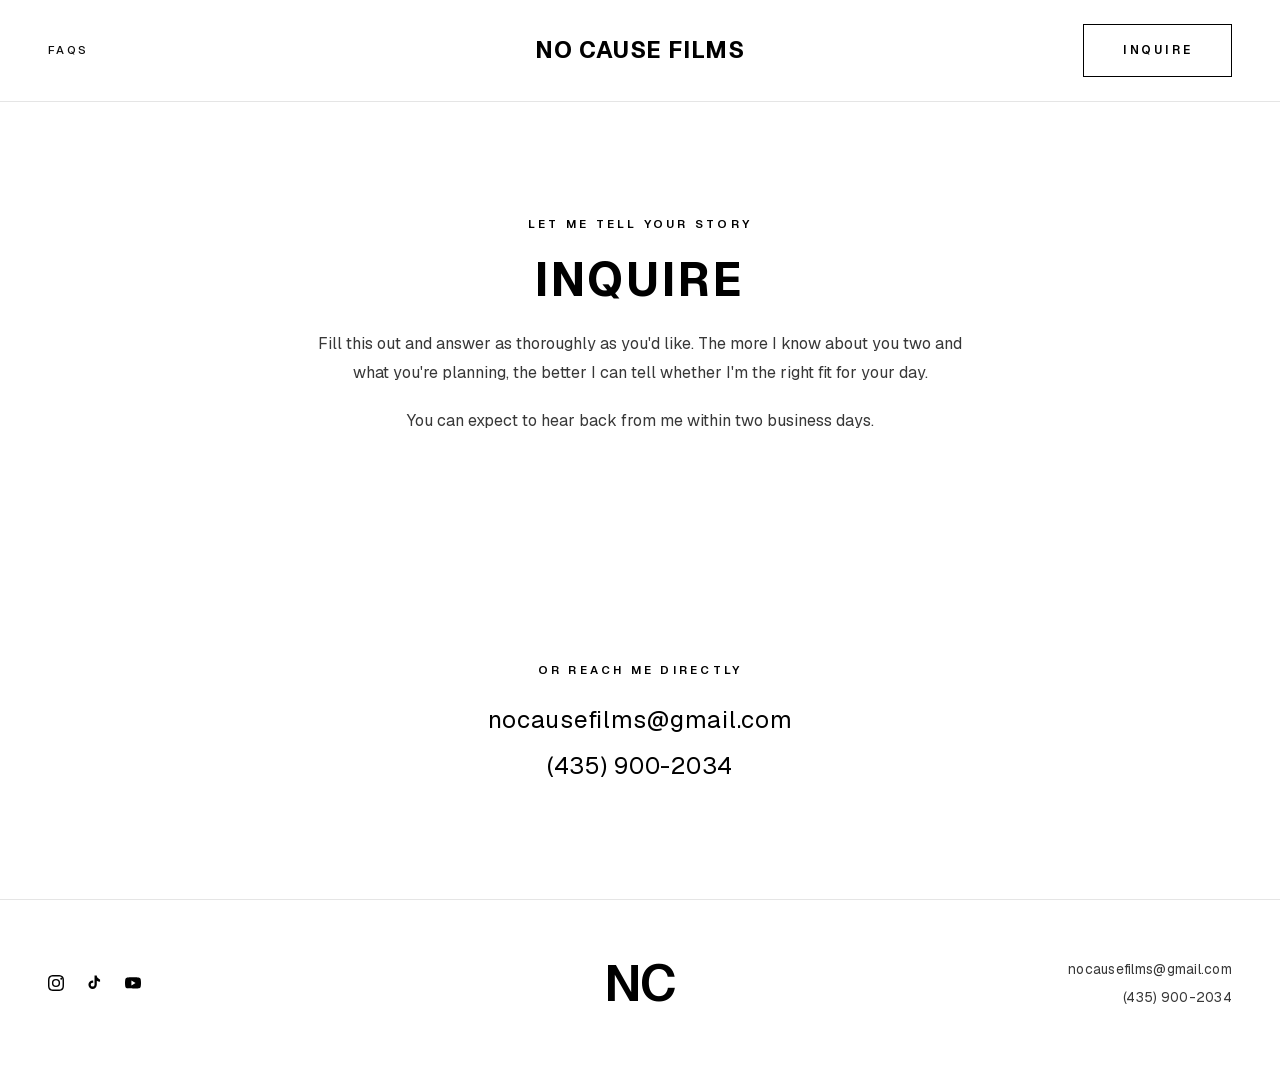
==== contact/index.html @ 93a8a9da "Overlay the header on a full-screen hero to match the old site Co-Authored-By: Claude Fable 5 <norep" ====
<!DOCTYPE html>
<html lang="en">
<head>
<meta charset="utf-8">
<meta name="viewport" content="width=device-width, initial-scale=1">
<title>Inquire | No Cause Films</title>
<meta name="description" content="Tell me about your wedding. Inquire about a wedding film with No Cause Films.">
<link rel="icon" href="/favicon.svg" type="image/svg+xml">
<link rel="icon" href="/favicon.ico" sizes="any">
<link rel="apple-touch-icon" href="/apple-touch-icon.png">
<link rel="preload" href="/assets/fonts/geist-latin.woff2" as="font" type="font/woff2" crossorigin>
<link rel="stylesheet" href="/assets/css/style.css?v=7">
<script>document.documentElement.classList.add('js');</script>
</head>
<body>

<header class="site-header site-header--solid">
  <div class="nav-group">
    <a class="nav-link" href="/faqs/">FAQs</a>
  </div>
  <a class="brand" href="/">No Cause Films</a>
  <div class="nav-group nav-group--right">
    <a class="btn btn--nav" href="/contact/">Inquire</a>
  </div>
  <button class="menu-toggle" type="button" aria-expanded="false" aria-controls="site-menu" aria-label="Open menu">
    <span></span><span></span><span></span>
  </button>
</header>

<nav class="site-menu" id="site-menu" hidden aria-label="Site menu">
  <button class="menu-close" type="button" aria-label="Close menu">&times;</button>
  <a href="/faqs/">FAQs</a>
  <a href="/contact/">Inquire</a>
</nav>

<section class="section section--flush center">
  <div class="wrap--narrow reveal">
    <p class="eyebrow">Let me tell your story</p>
    <h1 class="h-display">Inquire</h1>
    <div class="prose prose--center">
      <p>Fill this out and answer as thoroughly as you'd like. The more I know about you two and what you're planning, the better I can tell whether I'm the right fit for your day.</p>
      <p>You can expect to hear back from me within two business days.</p>
    </div>
  </div>
</section>

<section class="section section--tight">
  <div class="form-wrap">
    <!-- HoneyBook contact form (placement 6a2ed9c8455fab2ae55f2ff7). The
         widget injects an iframe here and keeps its own height in sync. -->
    <div class="hb-p-6a2ed9c8455fab2ae55f2ff7-2"></div>
    <img height="1" width="1" style="display:none" alt="" src="https://www.honeybook.com/p.png?pid=6a2ed9c8455fab2ae55f2ff7">
    <script>
      (function (h, b, s, n, i) {
        h._HB_ = h._HB_ || {};
        h._HB_.pid = i;
        var t = b.createElement(s);
        t.type = 'text/javascript';
        t.async = true;
        t.src = n;
        var e = b.getElementsByTagName(s)[0];
        e.parentNode.insertBefore(t, e);
      })(window, document, 'script', 'https://widget.honeybook.com/assets_users_production/websiteplacements/placement-controller.min.js', '6a2ed9c8455fab2ae55f2ff7');
    </script>
  </div>
</section>

<section class="section section--tight center">
  <div class="wrap--narrow reveal">
    <p class="eyebrow">Or reach me directly</p>
    <p class="contact-line"><a href="mailto:nocausefilms@gmail.com?subject=Wedding%20Film%20Inquiry">nocausefilms@gmail.com</a></p>
    <p class="contact-line"><a href="tel:+14359002034">(435) 900-2034</a></p>
  </div>
</section>

<footer class="site-footer">
  <div class="footer-social">
    <a href="https://www.instagram.com/nocausefilms/" target="_blank" rel="noopener" aria-label="Instagram">
      <svg viewBox="0 0 24 24" width="16" height="16" fill="currentColor" aria-hidden="true"><path d="M12 2.2c3.2 0 3.6 0 4.85.07 1.17.05 1.8.25 2.23.41.56.22.96.48 1.38.9.42.42.68.82.9 1.38.16.42.36 1.06.41 2.23.06 1.26.07 1.64.07 4.81s0 3.55-.07 4.81c-.05 1.17-.25 1.8-.41 2.23-.22.56-.48.96-.9 1.38-.42.42-.82.68-1.38.9-.42.16-1.06.36-2.23.41-1.26.06-1.64.07-4.85.07s-3.6 0-4.85-.07c-1.17-.05-1.8-.25-2.23-.41a3.72 3.72 0 0 1-1.38-.9 3.72 3.72 0 0 1-.9-1.38c-.16-.42-.36-1.06-.41-2.23C2.2 15.55 2.2 15.17 2.2 12s0-3.55.07-4.81c.05-1.17.25-1.8.41-2.23.22-.56.48-.96.9-1.38.42-.42.82-.68 1.38-.9.42-.16 1.06-.36 2.23-.41C8.4 2.2 8.8 2.2 12 2.2m0-2.2C8.74 0 8.33 0 7.05.07 5.78.13 4.9.33 4.14.63a5.92 5.92 0 0 0-2.13 1.38A5.92 5.92 0 0 0 .63 4.14C.33 4.9.13 5.78.07 7.05 0 8.33 0 8.74 0 12s0 3.67.07 4.95c.06 1.27.26 2.15.56 2.91.31.8.72 1.48 1.38 2.13a5.92 5.92 0 0 0 2.13 1.38c.76.3 1.64.5 2.91.56C8.33 24 8.74 24 12 24s3.67 0 4.95-.07c1.27-.06 2.15-.26 2.91-.56a5.92 5.92 0 0 0 2.13-1.38 5.92 5.92 0 0 0 1.38-2.13c.3-.76.5-1.64.56-2.91.07-1.28.07-1.69.07-4.95s0-3.67-.07-4.95c-.06-1.27-.26-2.15-.56-2.91a5.92 5.92 0 0 0-1.38-2.13A5.92 5.92 0 0 0 19.86.63c-.76-.3-1.64-.5-2.91-.56C15.67 0 15.26 0 12 0Zm0 5.84A6.16 6.16 0 1 0 18.16 12 6.16 6.16 0 0 0 12 5.84Zm0 10.15A4 4 0 1 1 16 12a4 4 0 0 1-4 4ZM19.85 4.15a1.44 1.44 0 1 1-1.44 1.44 1.44 1.44 0 0 1 1.44-1.44Z"/></svg>
    </a>
    <a href="https://www.tiktok.com/@nocausefilms" target="_blank" rel="noopener" aria-label="TikTok">
      <svg viewBox="0 0 24 24" width="16" height="16" fill="currentColor" aria-hidden="true"><path d="M19.32 5.56a5.1 5.1 0 0 1-3.08-3.7 5.28 5.28 0 0 1-.1-.96h-3.36v13.67a2.86 2.86 0 1 1-2.86-2.86c.3 0 .58.05.85.13V8.4a6.33 6.33 0 0 0-.85-.06 6.28 6.28 0 1 0 6.28 6.28V8.55a8.4 8.4 0 0 0 4.9 1.57V6.7a5.06 5.06 0 0 1-1.78-1.14Z"/></svg>
    </a>
    <a href="https://www.youtube.com/channel/UCZCptxi99xDaxpMvZcBD7iw" target="_blank" rel="noopener" aria-label="YouTube">
      <svg viewBox="0 0 24 24" width="16" height="16" fill="currentColor" aria-hidden="true"><path d="M23.5 6.19a3.02 3.02 0 0 0-2.12-2.14C19.5 3.55 12 3.55 12 3.55s-7.5 0-9.38.5A3.02 3.02 0 0 0 .5 6.19 31.65 31.65 0 0 0 0 12a31.65 31.65 0 0 0 .5 5.81 3.02 3.02 0 0 0 2.12 2.14c1.88.5 9.38.5 9.38.5s7.5 0 9.38-.5a3.02 3.02 0 0 0 2.12-2.14A31.65 31.65 0 0 0 24 12a31.65 31.65 0 0 0-.5-5.81ZM9.6 15.6V8.4L15.83 12Z"/></svg>
    </a>
  </div>
  <span class="footer-mark">NC</span>
  <div class="footer-contact">
    <a href="mailto:nocausefilms@gmail.com">nocausefilms@gmail.com</a>
    <a href="tel:+14359002034">(435) 900-2034</a>
  </div>
</footer>

<script src="/assets/js/main.js?v=8" defer></script>
</body>
</html>
---- assets/css/style.css ----
/* ============================================
   NO CAUSE FILMS — global stylesheet
   B&W, minimal, Geist. Matches the Pixieset
   site's look with room to customize.
   ============================================ */

@font-face {
  font-family: 'Geist';
  font-style: normal;
  font-weight: 100 900;
  font-display: swap;
  src: url('../fonts/geist-latin.woff2') format('woff2');
  unicode-range: U+0000-00FF, U+0131, U+0152-0153, U+02BB-02BC, U+02C6, U+02DA, U+02DC, U+0304, U+0308, U+0329, U+2000-206F, U+20AC, U+2122, U+2191, U+2193, U+2212, U+2215, U+FEFF, U+FFFD;
}
@font-face {
  font-family: 'Geist';
  font-style: normal;
  font-weight: 100 900;
  font-display: swap;
  src: url('../fonts/geist-latin-ext.woff2') format('woff2');
  unicode-range: U+0100-02BA, U+02BD-02C5, U+02C7-02CC, U+02CE-02D7, U+02DD-02FF, U+1E00-1E9F, U+1EF2-1EFF, U+2020, U+20A0-20AB, U+20AD-20C0, U+2113, U+2C60-2C7F, U+A720-A7FF;
}

:root {
  --black: #000;
  --ink: #373737;
  --white: #fff;
  --line: #e5e5e5;
  --pad: clamp(1.25rem, 4vw, 3rem);
  --maxw: 1200px;
}

* { margin: 0; padding: 0; box-sizing: border-box; }

html { scroll-behavior: smooth; }

body {
  font-family: 'Geist', -apple-system, 'Helvetica Neue', Arial, sans-serif;
  font-size: 16px;
  line-height: 1.7;
  color: var(--ink);
  background: var(--white);
  -webkit-font-smoothing: antialiased;
}

/* height:auto matters: with width/height attributes on the markup, a bare
   max-width:100% shrinks the width but keeps the attribute height, which is
   what made the 2500x3750 portrait render thousands of pixels tall. */
img, video { max-width: 100%; height: auto; display: block; }

a { color: inherit; text-decoration: none; }

/* ---------- header / nav ---------- */

.site-header {
  position: absolute;
  top: 0; left: 0; right: 0;
  z-index: 20;
  display: grid;
  grid-template-columns: 1fr auto 1fr;
  align-items: center;
  padding: 1.5rem var(--pad);
  color: var(--white);
}
.site-header--solid {
  position: static;
  color: var(--black);
  border-bottom: 1px solid var(--line);
}

/* Homepage header: transparent, laid over the full-screen hero in white,
   matching the old Pixieset site. The wordmark runs larger there because it
   doubles as the site opener over the footage. */
.site-header--overlay .brand {
  font-size: clamp(1.2rem, 2.7vw, 2rem);
}

.nav-group { display: flex; gap: 2rem; }
.nav-group--right { justify-content: flex-end; }

.nav-link {
  font-size: 0.72rem;
  font-weight: 500;
  letter-spacing: 0.2em;
  text-transform: uppercase;
  opacity: 0.95;
  transition: opacity 0.2s ease;
}
.nav-link:hover { opacity: 0.6; }

.brand {
  font-size: clamp(1.05rem, 2.4vw, 1.45rem);
  font-weight: 700;
  letter-spacing: 0.04em;
  text-transform: uppercase;
  white-space: nowrap;
}

/* header inquire CTA: the .btn look, shrunk to header scale */
.btn--nav {
  font-size: 0.66rem;
  padding: 0.55rem 1.3rem;
  border-color: currentColor;
  color: inherit;
}
.btn--nav:hover { background: var(--black); border-color: var(--black); color: var(--white); }

/* hamburger: desktop never sees it */
.menu-toggle {
  display: none;
  border: 0;
  background: transparent;
  cursor: pointer;
  padding: 0.75rem;
  margin: -0.75rem;
  color: inherit;
}
.menu-toggle span {
  display: block;
  width: 22px;
  height: 2px;
  background: currentColor;
}
.menu-toggle span + span { margin-top: 5px; }

/* full-screen menu the hamburger opens */
.site-menu {
  position: fixed;
  inset: 0;
  z-index: 80;
  background: var(--white);
  display: flex;
  flex-direction: column;
  align-items: center;
  justify-content: center;
  gap: 2.25rem;
}
.site-menu[hidden] { display: none; }
.site-menu a {
  font-size: 1.5rem;
  font-weight: 600;
  letter-spacing: 0.14em;
  text-transform: uppercase;
  color: var(--black);
}
.menu-close {
  position: absolute;
  top: 0.9rem;
  right: 1.05rem;
  border: 0;
  background: transparent;
  cursor: pointer;
  font-size: 2.1rem;
  line-height: 1;
  padding: 0.4rem;
  color: var(--black);
}
body.menu-open { overflow: hidden; }

/* On phones the header collapses to the wordmark plus the hamburger. */
@media (max-width: 700px) {
  .site-header {
    display: flex;
    align-items: center;
    justify-content: space-between;
    padding: 1.1rem 1.25rem;
  }
  .site-header .nav-group { display: none; }
  .menu-toggle { display: block; }
  .site-header .brand { font-size: 1.05rem; }
}

/* ---------- hero ---------- */

/* The homepage hero fills the viewport edge to edge with the transparent
   header laid over it, like the old Pixieset site. */
.hero {
  position: relative;
  height: 100svh;
  min-height: 480px;
  overflow: hidden;
  background: var(--black);
}

/* Scrim so the white header stays legible over bright footage. Scoped away
   from .hero--page, which brings its own full-height scrim. */
.hero:not(.hero--page)::after {
  content: '';
  position: absolute;
  top: 0; left: 0; right: 0;
  height: 6rem;
  background: linear-gradient(rgba(0, 0, 0, 0.35), rgba(0, 0, 0, 0));
  pointer-events: none;
}

/* Centered outlined CTA sitting just below the middle of the footage,
   where the old site had it. */
.hero-cta {
  position: absolute;
  left: 0; right: 0;
  top: 62%;
  z-index: 10;
  display: flex;
  justify-content: center;
}

.hero-media,
.hero-media video,
.hero-media img {
  position: absolute;
  inset: 0;
  width: 100%;
  height: 100%;
  object-fit: cover;
}

.hero-tagline {
  color: var(--black);
  font-size: clamp(1.15rem, 2.4vw, 1.5rem);
  font-weight: 600;
  letter-spacing: -0.02em;
  text-transform: uppercase;
  line-height: 1.45;
}

/* The tagline sits between the hero and the films with matching air on both
   sides, so the three read as one block instead of three sections. */
.tagline-band {
  padding: clamp(2.25rem, 5.5vw, 4.5rem) var(--pad);
}

/* Subpage hero: still a full-bleed image panel with the header and the title
   laid over it, so it keeps the scrim and the white overlaid tagline. */
.hero--page {
  margin: 0;
  aspect-ratio: auto;
  height: 62svh;
  min-height: 380px;
}

.hero--page .hero-scrim {
  position: absolute;
  inset: 0;
  background: linear-gradient(rgba(0,0,0,0.25), rgba(0,0,0,0.05) 30%, rgba(0,0,0,0.15));
}

.hero--page .hero-content {
  position: relative;
  z-index: 10;
  height: 100%;
  display: flex;
  align-items: center;
  justify-content: center;
  text-align: center;
  padding: 0 var(--pad);
}

.hero--page .hero-tagline { color: var(--white); }

/* ---------- sections ---------- */

.section {
  padding: clamp(3.5rem, 9vw, 7rem) var(--pad);
}
.section--tight { padding-top: clamp(2rem, 5vw, 3.5rem); }

.wrap { max-width: var(--maxw); margin: 0 auto; }
.wrap--narrow { max-width: 720px; margin: 0 auto; }

.eyebrow {
  font-size: 0.72rem;
  font-weight: 600;
  letter-spacing: 0.28em;
  text-transform: uppercase;
  color: var(--black);
  margin-bottom: 1.25rem;
}

.h-display {
  color: var(--black);
  font-size: clamp(1.6rem, 4.4vw, 2.9rem);
  font-weight: 700;
  letter-spacing: 0.06em;
  text-transform: uppercase;
  line-height: 1.15;
}

.h-title {
  color: var(--black);
  font-size: clamp(1.9rem, 4vw, 3rem);
  font-weight: 600;
  letter-spacing: -0.02em;
  line-height: 1.2;
}

/* big section heading, e.g. INVESTMENT */
.h-section {
  color: var(--black);
  font-size: clamp(1.8rem, 3.8vw, 2.75rem);
  font-weight: 600;
  letter-spacing: -0.02em;
  line-height: 1.15;
  text-transform: uppercase;
}

.lead { font-size: 1.05rem; }

.center { text-align: center; }

.stack > * + * { margin-top: 1.15rem; }

/* ---------- prose ---------- */

/* Body copy wants a shorter measure and more air than the default line
   length gives, so long passages stay readable. */
.prose {
  margin-top: 1.4rem;
  max-width: 62ch;
  line-height: 1.85;
}
.prose p + p { margin-top: 1.15rem; }
.prose--center { margin-left: auto; margin-right: auto; }
.prose a {
  border-bottom: 1px solid currentColor;
  padding-bottom: 1px;
}

.cta-row { margin-top: 2.25rem; }

/* ---------- intro splash ---------- */

.intro {
  position: fixed;
  inset: 0;
  z-index: 90;
  display: none;
  align-items: center;
  justify-content: center;
}
/* The white is its own layer so it can clear while the wordmark is still up.
   The hero is already playing underneath, so the mark dissolves over moving
   footage instead of the page cutting from a flat panel to a video. */
.intro-bg {
  position: absolute;
  inset: 0;
  background: var(--white);
}
/* Armed by an inline script before first paint so repeat visits in the
   same session never see a flash of the overlay. */
.intro-armed .intro { display: flex; }
.intro-armed body { overflow: hidden; }

.intro-mark {
  position: relative;
  color: var(--black);
  font-size: clamp(1.1rem, 3.2vw, 2rem);
  font-weight: 700;
  text-transform: uppercase;
  letter-spacing: 0.12em;
  opacity: 0;
  animation: intro-mark-in 1.5s ease forwards;
}

.intro.is-leaving { pointer-events: none; }
/* the panel clears first, then the mark, so the two overlap */
.intro.is-leaving .intro-bg {
  animation: intro-bg-out 1.15s cubic-bezier(0.4, 0, 0.2, 1) forwards;
}
/* `both`, not `forwards`: this rule replaces the animation shorthand, so the
   fill from intro-mark-in is gone and during the delay the mark would drop to
   its base opacity of 0 and blink before fading. */
.intro.is-leaving .intro-mark {
  animation: intro-mark-out 0.85s ease 0.25s both;
}

@keyframes intro-mark-in {
  from { opacity: 0; letter-spacing: 0.02em; }
  to   { opacity: 1; letter-spacing: 0.18em; }
}
@keyframes intro-bg-out {
  to { opacity: 0; }
}
@keyframes intro-mark-out {
  from { opacity: 1; letter-spacing: 0.18em; }
  to   { opacity: 0; letter-spacing: 0.26em; }
}

/* ---------- buttons ---------- */

.btn {
  display: inline-block;
  border: 1px solid var(--black);
  color: var(--black);
  background: transparent;
  font-size: 0.74rem;
  font-weight: 600;
  letter-spacing: 0.24em;
  text-transform: uppercase;
  padding: 0.95rem 2.4rem;
  transition: background 0.25s ease, color 0.25s ease;
}
.btn:hover { background: var(--black); color: var(--white); }

.btn--inverse {
  border-color: var(--white);
  color: var(--white);
}
.btn--inverse:hover { background: var(--white); color: var(--black); }

/* ---------- films ---------- */

.films {
  padding: 0 var(--pad) clamp(3rem, 7vw, 5rem);
}

.films-grid {
  display: grid;
  grid-template-columns: repeat(4, minmax(0, 1fr));
  gap: clamp(0.6rem, 1vw, 0.85rem);
  max-width: var(--maxw);
  margin: 0 auto;
}

.film-media {
  position: relative;
  aspect-ratio: 4 / 5;
  background: var(--black);
  overflow: hidden;
}

.film-loop {
  width: 100%;
  height: 100%;
  object-fit: cover;
}

/* The cover image sits over the video and fades out the first time the
   preview actually plays, so the tile never hard-cuts from the cover to an
   unrelated frame (the covers are hand-picked, not the loops' first frames). */
.film-poster {
  position: absolute;
  inset: 0;
  width: 100%;
  height: 100%;
  object-fit: cover;
  pointer-events: none;
  transition: opacity 0.45s ease;
}
.film-tile.is-playing .film-poster { opacity: 0; }

/* Full-tile invisible button: it is the click and tap target for the film,
   and the label is there for screen readers and keyboard focus. The preview
   starting on hover is the visible affordance, so no overlay is drawn. */
.film-open {
  position: absolute;
  inset: 0;
  width: 100%;
  height: 100%;
  border: 0;
  cursor: pointer;
  background: transparent;
  font-family: inherit;
  font-size: 0.72rem;
  font-weight: 600;
  letter-spacing: 0.24em;
  text-transform: uppercase;
  color: var(--white);
  display: flex;
  align-items: center;
  justify-content: center;
  opacity: 0;
  transition: opacity 0.35s ease;
}
.film-open::before {
  content: '';
  position: absolute;
  inset: 0;
  background: rgba(0, 0, 0, 0.35);
}
.film-open > * { position: relative; }
.film-open:focus-visible { opacity: 1; }

/* Sized so the longest title and kind still sit on one line in a four-across
   row, which is what keeps the captions on a single baseline. */
.film-caption {
  margin-top: 0.85rem;
  color: var(--black);
  font-size: 0.7rem;
  font-weight: 600;
  letter-spacing: 0.06em;
  line-height: 1.5;
  text-transform: uppercase;
}
.film-caption span { opacity: 0.45; }

/* Phones get one film per row, landscape, with the caption above the tile
   the way the live site reads. */
@media (max-width: 820px) {
  .films-grid {
    grid-template-columns: 1fr;
    gap: clamp(1.75rem, 6vw, 2.5rem);
  }
  .film-media { aspect-ratio: 16 / 9; }
  .film-caption {
    margin-top: 0;
    margin-bottom: 0.7rem;
  }
  .film-tile {
    display: flex;
    flex-direction: column;
  }
  .film-tile .film-caption { order: -1; }
}

/* ---------- lightbox ---------- */

.lightbox {
  position: fixed;
  inset: 0;
  z-index: 60;
  background: rgba(0, 0, 0, 0.94);
  display: flex;
  align-items: center;
  justify-content: center;
  padding: clamp(1rem, 5vw, 3.5rem);
  /* Opaque as soon as it is shown. An entrance fade would have to be armed
     from JS, and if that frame never lands the modal sits invisible while
     still swallowing clicks, so only the exit is animated. */
  opacity: 1;
  transition: opacity 0.25s ease;
}
.lightbox[hidden] { display: none; }
.lightbox.is-closing { opacity: 0; }

.lightbox-stage {
  width: 100%;
  max-width: 1200px;
}

.lightbox-video {
  width: 100%;
  max-height: 82svh;
  background: #000;
}

.lightbox-close {
  position: absolute;
  top: clamp(0.75rem, 2.5vw, 1.75rem);
  right: clamp(0.75rem, 2.5vw, 1.75rem);
  width: 48px;
  height: 48px;
  border: 0;
  background: transparent;
  color: var(--white);
  font-size: 2rem;
  line-height: 1;
  cursor: pointer;
  opacity: 0.75;
}
.lightbox-close:hover { opacity: 1; }

body.lightbox-open { overflow: hidden; }

/* ---------- about ---------- */

/* One continuous column of copy with the portrait held alongside it, rather
   than an intro block and a manifesto block separated by dead space. */
.story-grid {
  display: grid;
  grid-template-columns: 1.05fr 0.95fr;
  gap: clamp(2rem, 6vw, 5rem);
  align-items: start;
  max-width: var(--maxw);
  margin: 0 auto;
}

/* the portrait rides along instead of leaving a tall gap beside short copy */
.story-portrait {
  position: sticky;
  top: clamp(2rem, 8vh, 5.5rem);
}

.rule {
  border: 0;
  border-top: 1px solid var(--line);
  margin: clamp(2rem, 4vw, 3rem) 0;
  max-width: 62ch;
}

@media (max-width: 820px) {
  .story-grid { grid-template-columns: 1fr; }
  /* sticky reads as broken once the columns stack */
  .story-portrait { position: static; margin-top: 2.5rem; }
}

/* The source portrait is 2500x3750, so it has to be framed rather than
   dropped in at its natural height or it runs the length of the page.
   3:5 matches the crop on Mckay's live site. */
.portrait-frame {
  aspect-ratio: 3 / 5;
  max-height: 820px;
  overflow: hidden;
  background: var(--black);
}
.portrait-frame img {
  width: 100%;
  height: 100%;
  object-fit: cover;
  object-position: 50% 28%;
  filter: grayscale(1);
}
@media (max-width: 820px) {
  .portrait-frame { aspect-ratio: 4 / 5; max-height: 480px; }
}

.about-lead {
  margin-top: 1.1rem;
  font-size: clamp(1.02rem, 1.8vw, 1.15rem);
  color: var(--black);
}

/* ---------- wide image band ---------- */

/* Inset in the page gutters and cropped to a wide letterbox strip, matching
   the band on Mckay's live site. */
.image-band {
  margin: 0 var(--pad);
  aspect-ratio: 4.1 / 1;
  overflow: hidden;
}
.image-band img {
  width: 100%;
  height: 100%;
  object-fit: cover;
}
@media (max-width: 700px) {
  .image-band { aspect-ratio: 2.8 / 1; }
}

/* ---------- packages (wedding deck) ---------- */

.packages {
  display: grid;
  grid-template-columns: repeat(3, 1fr);
  gap: clamp(1rem, 2.5vw, 2rem);
  max-width: var(--maxw);
  margin: 0 auto;
}
@media (max-width: 980px) { .packages { grid-template-columns: 1fr; max-width: 560px; } }

.package {
  border: 1px solid var(--line);
  padding: clamp(1.5rem, 3vw, 2.5rem);
  display: flex;
  flex-direction: column;
}

.package--feature { border-color: var(--black); }

.package-name {
  font-size: 1.05rem;
  font-weight: 700;
  letter-spacing: 0.18em;
  text-transform: uppercase;
  color: var(--black);
}

.package-tag {
  margin-top: 0.9rem;
  font-size: 0.92rem;
  min-height: 4.2em;
}

.package dl { margin: 1.5rem 0; flex: 1; }
.package dt {
  font-size: 0.68rem;
  font-weight: 600;
  letter-spacing: 0.22em;
  text-transform: uppercase;
  color: var(--black);
  margin-top: 1.1rem;
}
.package dd { font-size: 0.92rem; margin-top: 0.2rem; }

.package-price {
  font-size: 1.7rem;
  font-weight: 700;
  color: var(--black);
  letter-spacing: 0.02em;
}

.package-note {
  margin-top: 0.6rem;
  font-size: 0.78rem;
  opacity: 0.75;
}

/* ---------- FAQ ---------- */

.faq-list { max-width: 760px; margin: 0 auto; }

.faq {
  border-bottom: 1px solid var(--line);
  padding: 1.6rem 0;
}
.faq:first-child { border-top: 1px solid var(--line); }

.faq h3 {
  color: var(--black);
  font-size: 1.02rem;
  font-weight: 650;
  margin-bottom: 0.6rem;
}
.faq p { font-size: 0.95rem; }
.faq p + p { margin-top: 0.6rem; }

/* ---------- contact ---------- */

.contact-line {
  font-size: clamp(1.05rem, 2.4vw, 1.5rem);
  color: var(--black);
  letter-spacing: 0.03em;
}
.contact-line + .contact-line { margin-top: 0.35rem; }

/* ---------- inquiry form ---------- */

/* Holds the HoneyBook embed, which brings its own field styling. */
.form-wrap { max-width: 640px; margin: 0 auto; }

/* the intro copy and the form should read as one block, not two sections */
.section--flush { padding-bottom: 0; }

/* ---------- footer ---------- */

/* Three zones like the live site: social icons left, a big NC wordmark
   centred, email and phone stacked on the right. */
.site-footer {
  border-top: 1px solid var(--line);
  padding: 2.5rem var(--pad);
  display: grid;
  grid-template-columns: 1fr auto 1fr;
  align-items: center;
  gap: 1rem;
}

.footer-social {
  display: flex;
  gap: 1.4rem;
}
.footer-social a {
  color: var(--black);
  display: inline-flex;
  transition: opacity 0.2s ease;
}
.footer-social a:hover { opacity: 0.6; }
.footer-social svg { display: block; }

.footer-mark {
  font-size: clamp(2rem, 4vw, 3.3rem);
  font-weight: 600;
  letter-spacing: -0.02em;
  color: var(--black);
}

.footer-contact {
  display: flex;
  flex-direction: column;
  align-items: flex-end;
  gap: 0.3rem;
}
.footer-contact a {
  font-size: 0.85rem;
  letter-spacing: 0.02em;
}
.footer-contact a:hover { opacity: 0.6; }

@media (max-width: 700px) {
  .site-footer {
    grid-template-columns: 1fr;
    justify-items: center;
    gap: 1.5rem;
    text-align: center;
  }
  .footer-contact { align-items: center; }
}

/* ---------- reveal animation ---------- */

/* Only hide content for the reveal animation when JS is actually running and
   can bring it back. Without the `.js` gate, a script error or a browser
   without IntersectionObserver leaves the whole page blank. */
.js .reveal {
  opacity: 0;
  transform: translateY(18px);
  transition: opacity 0.8s ease, transform 0.8s ease;
}
.js .reveal.is-visible { opacity: 1; transform: none; }

@media (prefers-reduced-motion: reduce) {
  .js .reveal { opacity: 1; transform: none; transition: none; }
  html { scroll-behavior: auto; }
}
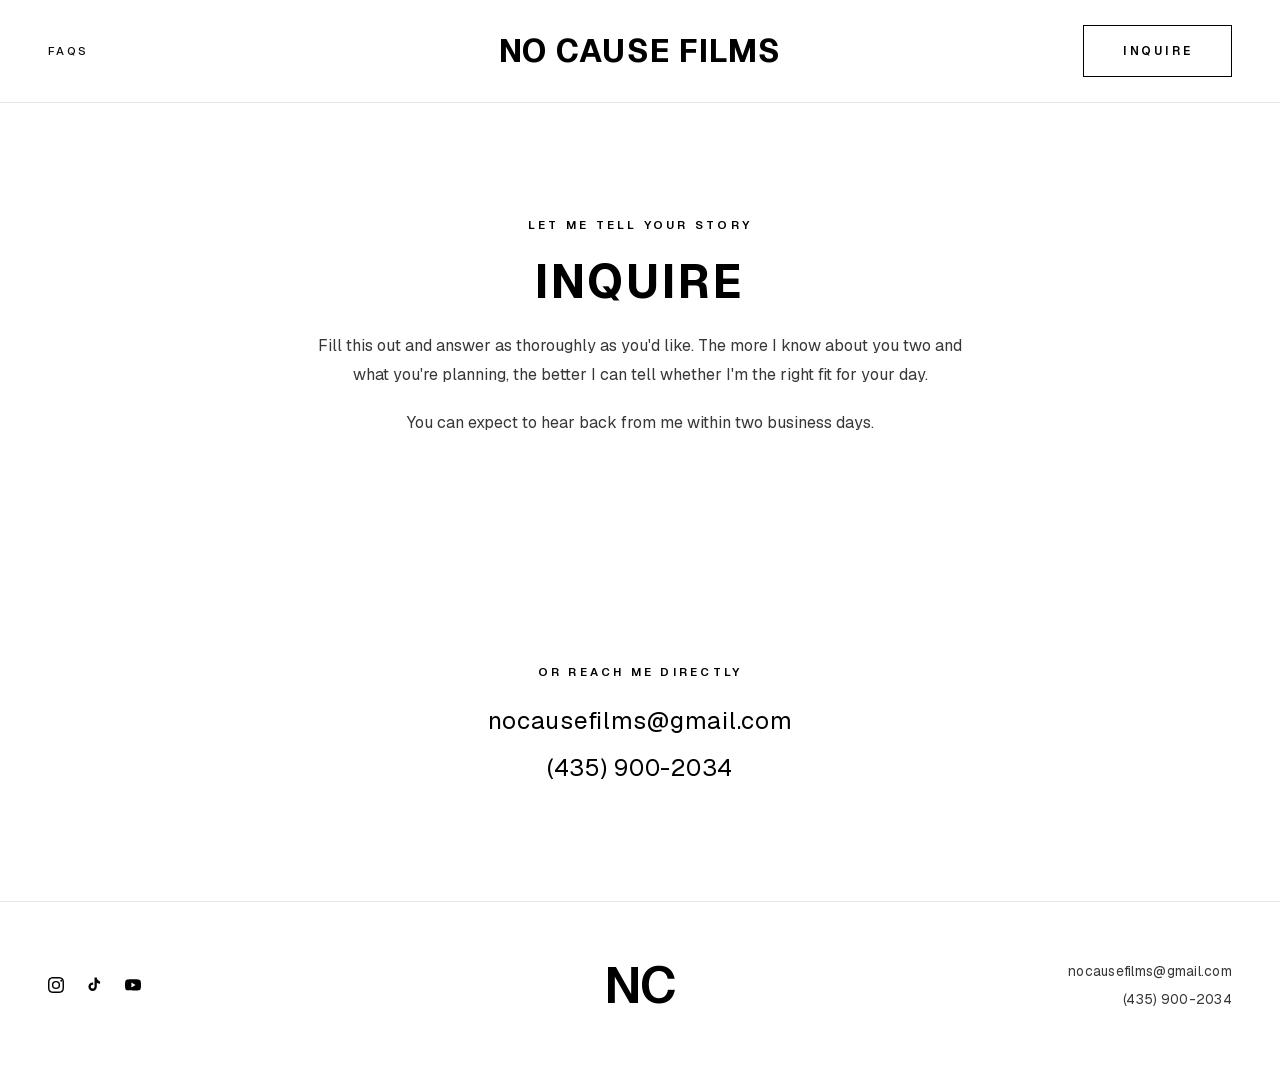
==== commit e33e29e8: "Keep the original layout, just enlarge the wordmark and opener text Co-Authored-By: Claude Fable 5 <" ====
--- a/contact/index.html
+++ b/contact/index.html
@@ -9,7 +9,7 @@
 <link rel="icon" href="/favicon.ico" sizes="any">
 <link rel="apple-touch-icon" href="/apple-touch-icon.png">
 <link rel="preload" href="/assets/fonts/geist-latin.woff2" as="font" type="font/woff2" crossorigin>
-<link rel="stylesheet" href="/assets/css/style.css?v=7">
+<link rel="stylesheet" href="/assets/css/style.css?v=8">
 <script>document.documentElement.classList.add('js');</script>
 </head>
 <body>
--- a/assets/css/style.css
+++ b/assets/css/style.css
@@ -68,13 +68,6 @@
   border-bottom: 1px solid var(--line);
 }
 
-/* Homepage header: transparent, laid over the full-screen hero in white,
-   matching the old Pixieset site. The wordmark runs larger there because it
-   doubles as the site opener over the footage. */
-.site-header--overlay .brand {
-  font-size: clamp(1.2rem, 2.7vw, 2rem);
-}
-
 .nav-group { display: flex; gap: 2rem; }
 .nav-group--right { justify-content: flex-end; }
 
@@ -89,7 +82,7 @@
 .nav-link:hover { opacity: 0.6; }
 
 .brand {
-  font-size: clamp(1.05rem, 2.4vw, 1.45rem);
+  font-size: clamp(1.2rem, 2.9vw, 2rem);
   font-weight: 700;
   letter-spacing: 0.04em;
   text-transform: uppercase;
@@ -167,41 +160,29 @@
   }
   .site-header .nav-group { display: none; }
   .menu-toggle { display: block; }
-  .site-header .brand { font-size: 1.05rem; }
+  .site-header .brand { font-size: 1.2rem; }
+
+  /* The homepage header lies over the full-screen hero: no white bar. */
+  .site-header--overlay {
+    position: absolute;
+    top: 0; left: 0; right: 0;
+    background: transparent;
+    border-bottom: 0;
+    color: var(--white);
+  }
 }
 
 /* ---------- hero ---------- */
 
-/* The homepage hero fills the viewport edge to edge with the transparent
-   header laid over it, like the old Pixieset site. */
+/* The homepage hero is an inset letterboxed panel, not a full-bleed screen:
+   it sits below a solid header inside the same gutters as the rest of the
+   page, and the tagline reads as black type underneath rather than over it. */
 .hero {
   position: relative;
-  height: 100svh;
-  min-height: 480px;
+  margin: 0 var(--pad);
+  aspect-ratio: 2.76 / 1;
   overflow: hidden;
   background: var(--black);
-}
-
-/* Scrim so the white header stays legible over bright footage. Scoped away
-   from .hero--page, which brings its own full-height scrim. */
-.hero:not(.hero--page)::after {
-  content: '';
-  position: absolute;
-  top: 0; left: 0; right: 0;
-  height: 6rem;
-  background: linear-gradient(rgba(0, 0, 0, 0.35), rgba(0, 0, 0, 0));
-  pointer-events: none;
-}
-
-/* Centered outlined CTA sitting just below the middle of the footage,
-   where the old site had it. */
-.hero-cta {
-  position: absolute;
-  left: 0; right: 0;
-  top: 62%;
-  z-index: 10;
-  display: flex;
-  justify-content: center;
 }
 
 .hero-media,
@@ -227,6 +208,26 @@
    sides, so the three read as one block instead of three sections. */
 .tagline-band {
   padding: clamp(2.25rem, 5.5vw, 4.5rem) var(--pad);
+}
+
+/* On phones the hero fills the viewport edge to edge; the overlaid header
+   (white wordmark + hamburger) gets a touch of scrim to stay legible over
+   bright footage. */
+@media (max-width: 700px) {
+  .hero {
+    margin: 0;
+    aspect-ratio: auto;
+    height: 100svh;
+    min-height: 480px;
+  }
+  .hero::after {
+    content: '';
+    position: absolute;
+    top: 0; left: 0; right: 0;
+    height: 6rem;
+    background: linear-gradient(rgba(0, 0, 0, 0.35), rgba(0, 0, 0, 0));
+    pointer-events: none;
+  }
 }
 
 /* Subpage hero: still a full-bleed image panel with the header and the title
@@ -353,7 +354,7 @@
 .intro-mark {
   position: relative;
   color: var(--black);
-  font-size: clamp(1.1rem, 3.2vw, 2rem);
+  font-size: clamp(1.5rem, 4.4vw, 2.9rem);
   font-weight: 700;
   text-transform: uppercase;
   letter-spacing: 0.12em;
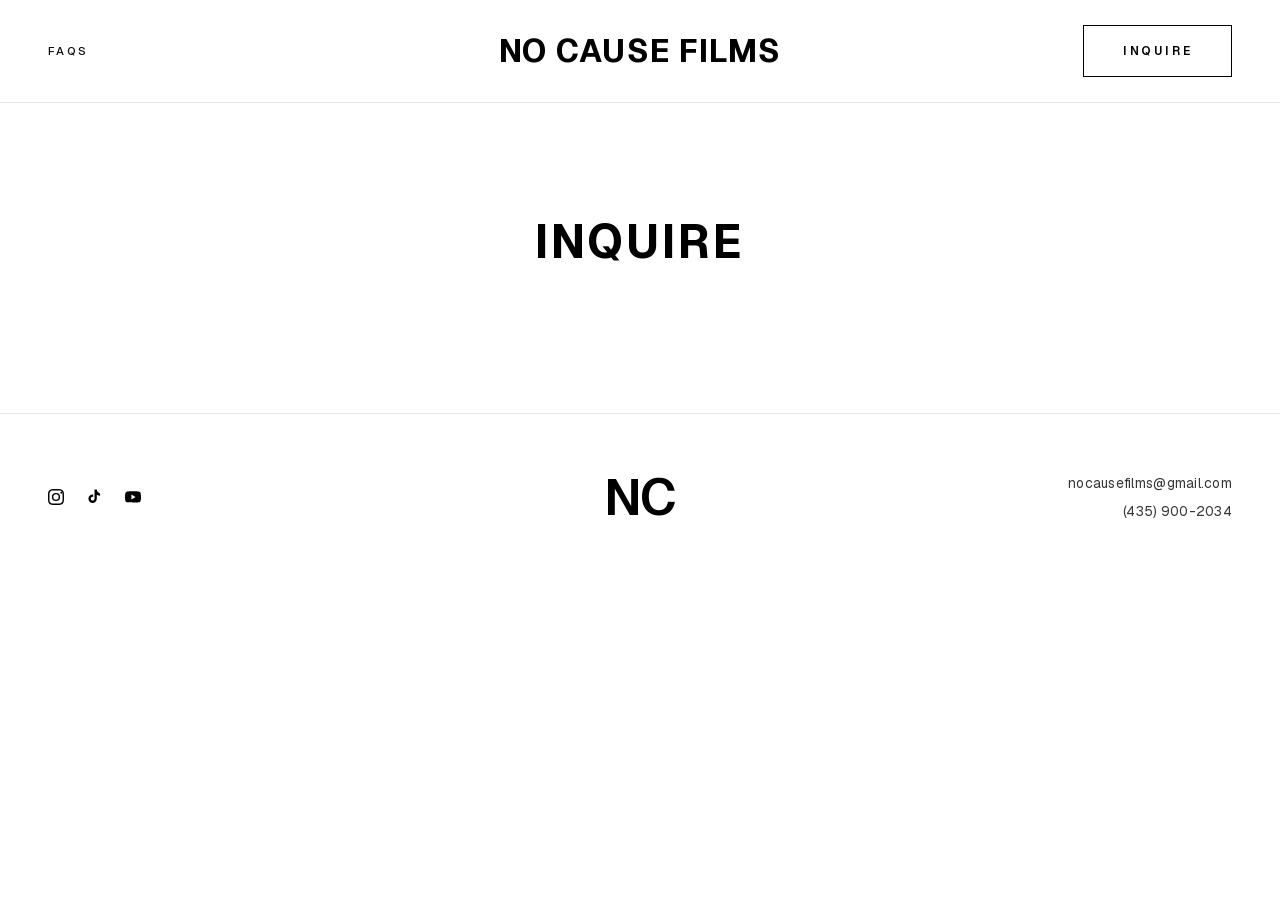
==== commit 0e4d8647: "Clean up the inquire page Title straight into the form, like the live site: the eyebrow, the two int" ====
--- a/contact/index.html
+++ b/contact/index.html
@@ -9,7 +9,7 @@
 <link rel="icon" href="/favicon.ico" sizes="any">
 <link rel="apple-touch-icon" href="/apple-touch-icon.png">
 <link rel="preload" href="/assets/fonts/geist-latin.woff2" as="font" type="font/woff2" crossorigin>
-<link rel="stylesheet" href="/assets/css/style.css?v=8">
+<link rel="stylesheet" href="/assets/css/style.css?v=11">
 <script>document.documentElement.classList.add('js');</script>
 </head>
 <body>
@@ -35,16 +35,11 @@
 
 <section class="section section--flush center">
   <div class="wrap--narrow reveal">
-    <p class="eyebrow">Let me tell your story</p>
     <h1 class="h-display">Inquire</h1>
-    <div class="prose prose--center">
-      <p>Fill this out and answer as thoroughly as you'd like. The more I know about you two and what you're planning, the better I can tell whether I'm the right fit for your day.</p>
-      <p>You can expect to hear back from me within two business days.</p>
-    </div>
   </div>
 </section>
 
-<section class="section section--tight">
+<section class="section section--form">
   <div class="form-wrap">
     <!-- HoneyBook contact form (placement 6a2ed9c8455fab2ae55f2ff7). The
          widget injects an iframe here and keeps its own height in sync. -->
@@ -62,14 +57,6 @@
         e.parentNode.insertBefore(t, e);
       })(window, document, 'script', 'https://widget.honeybook.com/assets_users_production/websiteplacements/placement-controller.min.js', '6a2ed9c8455fab2ae55f2ff7');
     </script>
-  </div>
-</section>
-
-<section class="section section--tight center">
-  <div class="wrap--narrow reveal">
-    <p class="eyebrow">Or reach me directly</p>
-    <p class="contact-line"><a href="mailto:nocausefilms@gmail.com?subject=Wedding%20Film%20Inquiry">nocausefilms@gmail.com</a></p>
-    <p class="contact-line"><a href="tel:+14359002034">(435) 900-2034</a></p>
   </div>
 </section>
 
@@ -92,6 +79,6 @@
   </div>
 </footer>
 
-<script src="/assets/js/main.js?v=8" defer></script>
+<script src="/assets/js/main.js?v=10" defer></script>
 </body>
 </html>
--- a/assets/css/style.css
+++ b/assets/css/style.css
@@ -66,6 +66,30 @@
   position: static;
   color: var(--black);
   border-bottom: 1px solid var(--line);
+}
+
+/* Homepage header: transparent, laid over the full-screen hero in white, the
+   way the live site reads. The wordmark stacks on two lines with the tight
+   tracking of the live wordmark. */
+.site-header--overlay {
+  position: absolute;
+  top: 0; left: 0; right: 0;
+  background: transparent;
+  border-bottom: 0;
+  color: var(--white);
+}
+.site-header--overlay .brand {
+  text-align: center;
+  line-height: 1.05;
+  letter-spacing: -0.02em;
+  font-size: clamp(1.25rem, 2.75vw, 3.6rem);
+}
+/* Like the live site, the wordmark runs on one line on wide screens and
+   stacks to two once the header gets tight. */
+.site-header--overlay .brand br { display: none; }
+@media (max-width: 1400px) {
+  .site-header--overlay .brand { white-space: normal; }
+  .site-header--overlay .brand br { display: inline; }
 }
 
 .nav-group { display: flex; gap: 2rem; }
@@ -161,26 +185,17 @@
   .site-header .nav-group { display: none; }
   .menu-toggle { display: block; }
   .site-header .brand { font-size: 1.2rem; }
-
-  /* The homepage header lies over the full-screen hero: no white bar. */
-  .site-header--overlay {
-    position: absolute;
-    top: 0; left: 0; right: 0;
-    background: transparent;
-    border-bottom: 0;
-    color: var(--white);
-  }
 }
 
 /* ---------- hero ---------- */
 
-/* The homepage hero is an inset letterboxed panel, not a full-bleed screen:
-   it sits below a solid header inside the same gutters as the rest of the
-   page, and the tagline reads as black type underneath rather than over it. */
+/* The homepage hero fills the viewport edge to edge with the transparent
+   header laid over it, like the live site. A light dim plus a top scrim keep
+   the white header legible over bright footage. */
 .hero {
   position: relative;
-  margin: 0 var(--pad);
-  aspect-ratio: 2.76 / 1;
+  height: 100svh;
+  min-height: 480px;
   overflow: hidden;
   background: var(--black);
 }
@@ -195,6 +210,25 @@
   object-fit: cover;
 }
 
+/* The poster is the video's own first frame. It sits over the video and only
+   fades once frames are rendering, so the hold-then-play never hard cuts. */
+.hero-media img {
+  z-index: 1;
+  transition: opacity 1.2s ease;
+}
+.hero.is-playing .hero-media img { opacity: 0; }
+
+.hero:not(.hero--page)::after {
+  content: '';
+  position: absolute;
+  inset: 0;
+  background:
+    linear-gradient(rgba(0, 0, 0, 0.35), rgba(0, 0, 0, 0) 6rem),
+    rgba(0, 0, 0, 0.18);
+  pointer-events: none;
+  z-index: 2;
+}
+
 .hero-tagline {
   color: var(--black);
   font-size: clamp(1.15rem, 2.4vw, 1.5rem);
@@ -208,26 +242,6 @@
    sides, so the three read as one block instead of three sections. */
 .tagline-band {
   padding: clamp(2.25rem, 5.5vw, 4.5rem) var(--pad);
-}
-
-/* On phones the hero fills the viewport edge to edge; the overlaid header
-   (white wordmark + hamburger) gets a touch of scrim to stay legible over
-   bright footage. */
-@media (max-width: 700px) {
-  .hero {
-    margin: 0;
-    aspect-ratio: auto;
-    height: 100svh;
-    min-height: 480px;
-  }
-  .hero::after {
-    content: '';
-    position: absolute;
-    top: 0; left: 0; right: 0;
-    height: 6rem;
-    background: linear-gradient(rgba(0, 0, 0, 0.35), rgba(0, 0, 0, 0));
-    pointer-events: none;
-  }
 }
 
 /* Subpage hero: still a full-bleed image panel with the header and the title
@@ -242,6 +256,7 @@
 .hero--page .hero-scrim {
   position: absolute;
   inset: 0;
+  z-index: 2; /* above the poster img, which carries z-index 1 for its fade */
   background: linear-gradient(rgba(0,0,0,0.25), rgba(0,0,0,0.05) 30%, rgba(0,0,0,0.15));
 }
 
@@ -327,64 +342,6 @@
 }
 
 .cta-row { margin-top: 2.25rem; }
-
-/* ---------- intro splash ---------- */
-
-.intro {
-  position: fixed;
-  inset: 0;
-  z-index: 90;
-  display: none;
-  align-items: center;
-  justify-content: center;
-}
-/* The white is its own layer so it can clear while the wordmark is still up.
-   The hero is already playing underneath, so the mark dissolves over moving
-   footage instead of the page cutting from a flat panel to a video. */
-.intro-bg {
-  position: absolute;
-  inset: 0;
-  background: var(--white);
-}
-/* Armed by an inline script before first paint so repeat visits in the
-   same session never see a flash of the overlay. */
-.intro-armed .intro { display: flex; }
-.intro-armed body { overflow: hidden; }
-
-.intro-mark {
-  position: relative;
-  color: var(--black);
-  font-size: clamp(1.5rem, 4.4vw, 2.9rem);
-  font-weight: 700;
-  text-transform: uppercase;
-  letter-spacing: 0.12em;
-  opacity: 0;
-  animation: intro-mark-in 1.5s ease forwards;
-}
-
-.intro.is-leaving { pointer-events: none; }
-/* the panel clears first, then the mark, so the two overlap */
-.intro.is-leaving .intro-bg {
-  animation: intro-bg-out 1.15s cubic-bezier(0.4, 0, 0.2, 1) forwards;
-}
-/* `both`, not `forwards`: this rule replaces the animation shorthand, so the
-   fill from intro-mark-in is gone and during the delay the mark would drop to
-   its base opacity of 0 and blink before fading. */
-.intro.is-leaving .intro-mark {
-  animation: intro-mark-out 0.85s ease 0.25s both;
-}
-
-@keyframes intro-mark-in {
-  from { opacity: 0; letter-spacing: 0.02em; }
-  to   { opacity: 1; letter-spacing: 0.18em; }
-}
-@keyframes intro-bg-out {
-  to { opacity: 0; }
-}
-@keyframes intro-mark-out {
-  from { opacity: 1; letter-spacing: 0.18em; }
-  to   { opacity: 0; letter-spacing: 0.26em; }
-}
 
 /* ---------- buttons ---------- */
 
@@ -726,8 +683,10 @@
 
 /* ---------- inquiry form ---------- */
 
-/* Holds the HoneyBook embed, which brings its own field styling. */
-.form-wrap { max-width: 640px; margin: 0 auto; }
+/* Holds the HoneyBook embed, which brings its own field styling. Narrower
+   measure and less air above it so the form sits right under the title. */
+.form-wrap { max-width: 560px; margin: 0 auto; }
+.section--form { padding-top: clamp(1.25rem, 3vw, 2rem); }
 
 /* the intro copy and the form should read as one block, not two sections */
 .section--flush { padding-bottom: 0; }
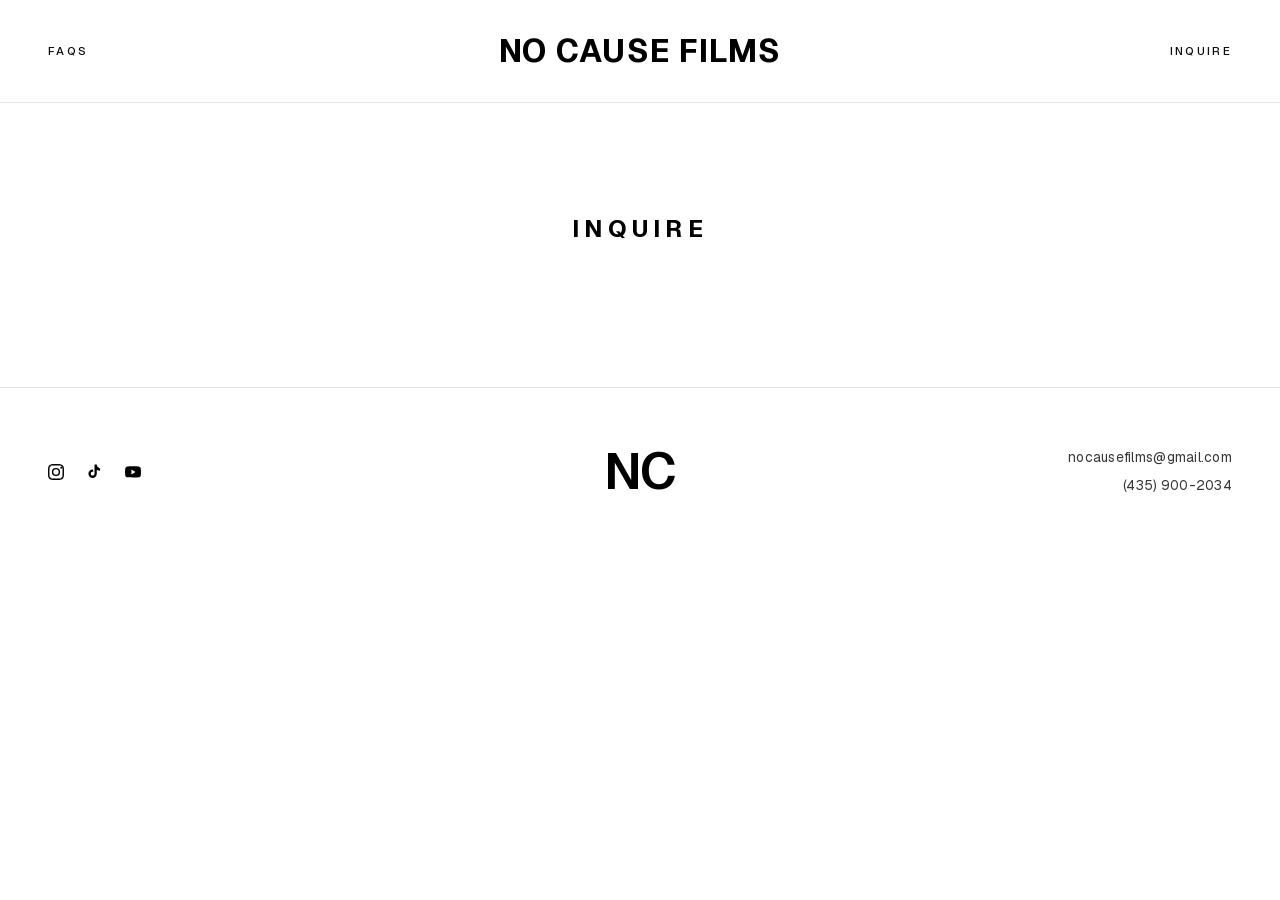
==== commit d742e1ae: "Plain Inquire link on subpages and a quieter Inquire title The subpage header now matches the homepa" ====
--- a/contact/index.html
+++ b/contact/index.html
@@ -9,7 +9,7 @@
 <link rel="icon" href="/favicon.ico" sizes="any">
 <link rel="apple-touch-icon" href="/apple-touch-icon.png">
 <link rel="preload" href="/assets/fonts/geist-latin.woff2" as="font" type="font/woff2" crossorigin>
-<link rel="stylesheet" href="/assets/css/style.css?v=11">
+<link rel="stylesheet" href="/assets/css/style.css?v=13">
 <script>document.documentElement.classList.add('js');</script>
 </head>
 <body>
@@ -20,7 +20,7 @@
   </div>
   <a class="brand" href="/">No Cause Films</a>
   <div class="nav-group nav-group--right">
-    <a class="btn btn--nav" href="/contact/">Inquire</a>
+    <a class="nav-link" href="/contact/">Inquire</a>
   </div>
   <button class="menu-toggle" type="button" aria-expanded="false" aria-controls="site-menu" aria-label="Open menu">
     <span></span><span></span><span></span>
@@ -35,7 +35,7 @@
 
 <section class="section section--flush center">
   <div class="wrap--narrow reveal">
-    <h1 class="h-display">Inquire</h1>
+    <h1 class="h-display h-display--small">Inquire</h1>
   </div>
 </section>
 
@@ -79,6 +79,6 @@
   </div>
 </footer>
 
-<script src="/assets/js/main.js?v=10" defer></script>
+<script src="/assets/js/main.js?v=12" defer></script>
 </body>
 </html>
--- a/assets/css/style.css
+++ b/assets/css/style.css
@@ -68,26 +68,32 @@
   border-bottom: 1px solid var(--line);
 }
 
-/* Homepage header: transparent, laid over the full-screen hero in white, the
-   way the live site reads. The wordmark stacks on two lines with the tight
-   tracking of the live wordmark. */
+/* Homepage header: transparent, laid over the full-screen hero in white.
+   Metrics are taken from nocausefilms.com at 1024/1200/1440/2000 wide: the
+   wordmark is 2.8vw capped at 36px, weight 700, line-height 1, tracking
+   -0.02em, and it stacks to two lines once the header gets tight. Links are
+   12px capped, weight 600. The inset is 4vw but the row never grows past a
+   1400px centred column, which is why FAQs sits 300px in at 2000 wide. */
 .site-header--overlay {
   position: absolute;
   top: 0; left: 0; right: 0;
   background: transparent;
   border-bottom: 0;
   color: var(--white);
+  padding: clamp(1.5rem, 3.1vw, 2.9rem) max(var(--pad), calc((100% - 1400px) / 2));
+}
+.site-header--overlay .nav-link {
+  font-size: clamp(0.65rem, 1.1vw, 0.75rem);
+  font-weight: 600;
 }
 .site-header--overlay .brand {
   text-align: center;
-  line-height: 1.05;
+  line-height: 1;
   letter-spacing: -0.02em;
-  font-size: clamp(1.25rem, 2.75vw, 3.6rem);
-}
-/* Like the live site, the wordmark runs on one line on wide screens and
-   stacks to two once the header gets tight. */
+  font-size: clamp(1.25rem, 2.8vw, 2.25rem);
+}
 .site-header--overlay .brand br { display: none; }
-@media (max-width: 1400px) {
+@media (max-width: 1100px) {
   .site-header--overlay .brand { white-space: normal; }
   .site-header--overlay .brand br { display: inline; }
 }
@@ -214,7 +220,7 @@
    fades once frames are rendering, so the hold-then-play never hard cuts. */
 .hero-media img {
   z-index: 1;
-  transition: opacity 1.2s ease;
+  transition: opacity 1.6s ease-in-out;
 }
 .hero.is-playing .hero-media img { opacity: 0; }
 
@@ -299,6 +305,12 @@
   letter-spacing: 0.06em;
   text-transform: uppercase;
   line-height: 1.15;
+}
+
+/* Page title that should sit quietly above a form rather than announce it. */
+.h-display--small {
+  font-size: clamp(1.1rem, 2.2vw, 1.5rem);
+  letter-spacing: 0.22em;
 }
 
 .h-title {
